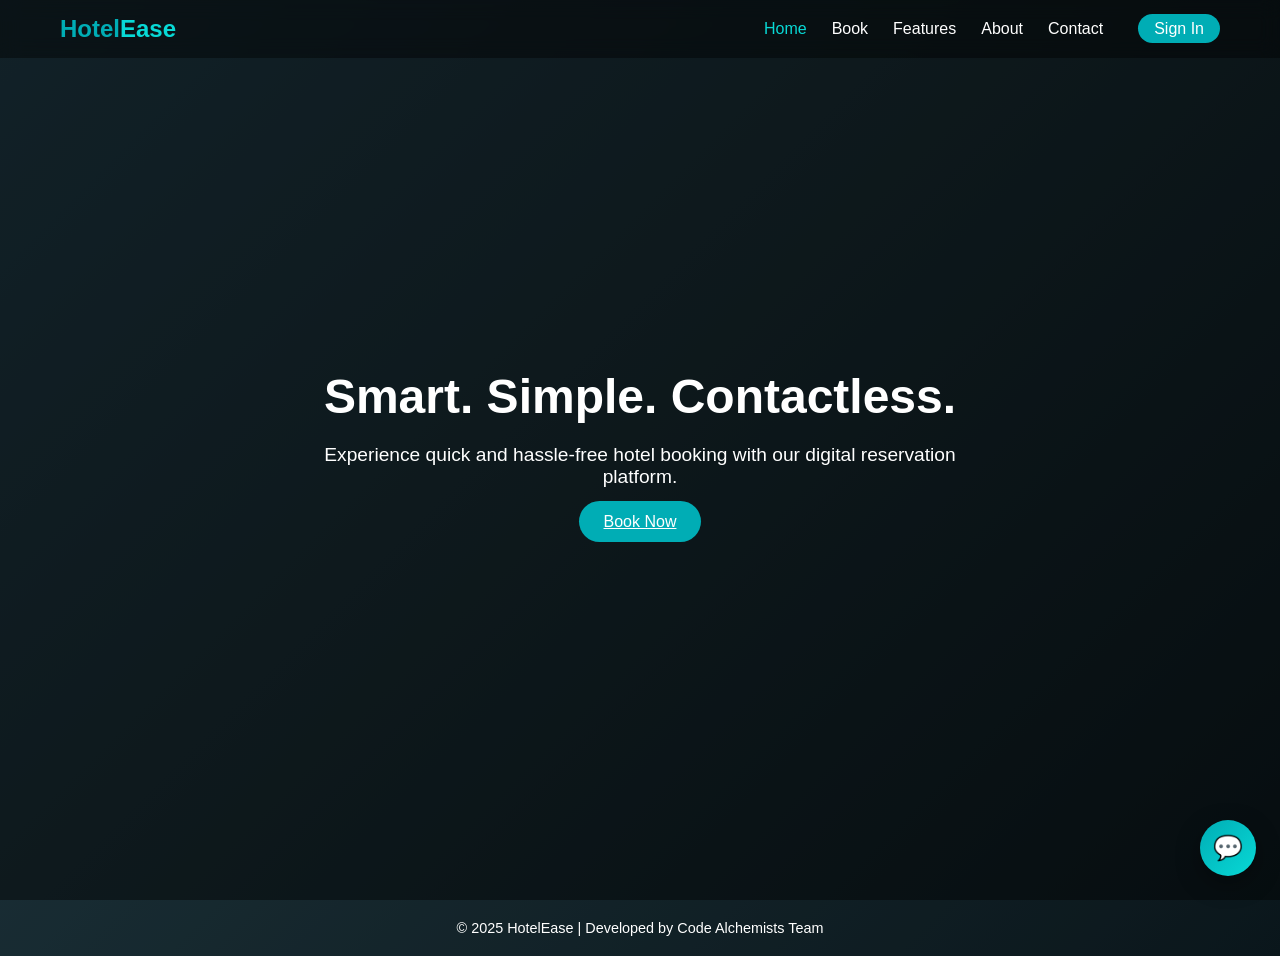
==== frontend/index.html @ 127fa8ab "Initial commit: HotelEase - Hotel Reservation System" ====
<!DOCTYPE html>
<html lang="en">
<head>
  <meta charset="UTF-8" />
  <meta name="viewport" content="width=device-width, initial-scale=1.0" />
  <title>Web-Based Hotel Reservation</title>
  <link rel="stylesheet" href="./style.css" />
</head>
<body>
  <header class="navbar">
    <div class="logo">Hotel<span>Ease</span></div>
    <nav>
      <ul>
        <li><a href="index.html" class="active">Home</a></li>
        <li><a href="booking.html">Book</a></li>
        <li><a href="features.html">Features</a></li>
        <li><a href="about.html">About</a></li>
        <li><a href="contact.html">Contact</a></li>
        <li><a href="admin.html">Admin</a></li>
      </ul>
    </nav>
  </header>

  <section id="home" class="hero">
    <div class="hero-content">
      <h1>Smart. Simple. Contactless.</h1>
      <p>Experience quick and hassle-free hotel booking with our digital reservation platform.</p>
      <a href="booking.html" class="btn">Book Now</a>
    </div>
  </section>


  <footer>
    <p>© 2025 HotelEase | Developed by Code Alchemists Team</p>
  </footer>
  <!-- Chatbot Button -->
<div id="chatbot-toggle">💬</div>

<!-- Chatbot Window -->
<div id="chatbot">
  <div id="chatbot-header">
    <span>HotelEase AI Assistant</span>
    <button id="chatbot-close">×</button>
  </div>

  <div id="chatbot-messages">
    <div class="bot-message">
      Hello! I'm your HotelEase AI assistant. I can help you with customer issues, food recommendations, and service status. How can I assist you today?
    </div>
  </div>

  <div id="chatbot-input-area">
    <input
      type="text"
      id="chatbot-input"
      placeholder="Ask me anything about customer issues..."
    />
    <button id="chatbot-send">➤</button>
  </div>
</div>

<script src="./script.js"></script>

</body>
</html>
---- frontend/style.css ----
* {
  margin: 0;
  padding: 0;
  box-sizing: border-box;
  font-family: "Poppins", sans-serif;
}

body {
  color: #fff;
  background: linear-gradient(135deg, #2c5364, #203a43, #0f2027);
  overflow-x: hidden;
}

.navbar {
  display: flex;
  justify-content: space-between;
  align-items: center;
  padding: 15px 60px;
  background: rgba(0, 0, 0, 0.4);
  backdrop-filter: blur(10px);
  position: fixed;
  width: 100%;
  top: 0;
  z-index: 100;
}

.logo {
  font-size: 1.5em;
  font-weight: bold;
  color: #00adb5;
}

.logo span {
  color: #08d9d6;
}

nav ul {
  display: flex;
  list-style: none;
  gap: 25px;
}

nav ul li a {
  color: #fff;
  text-decoration: none;
  font-weight: 500;
  transition: color 0.3s;
}

nav ul li a:hover,
nav ul li a.active {
  color: #08d9d6;
}

.hero {
  height: 100vh;
  background: url('https://images.unsplash.com/photo-1542314831-068cd1dbfeeb') center/cover no-repeat;
  display: flex;
  justify-content: center;
  align-items: center;
  text-align: center;
  position: relative;
}

.hero::after {
  content: "";
  position: absolute;
  width: 100%;
  height: 100%;
  top: 0;
  left: 0;
  background: rgba(0, 0, 0, 0.6);
}

.hero-content {
  position: relative;
  z-index: 2;
  max-width: 700px;
}

.hero-content h1 {
  font-size: 3em;
  margin-bottom: 20px;
}

.hero-content p {
  font-size: 1.2em;
  margin-bottom: 25px;
}

.btn {
  background: #00adb5;
  color: #fff;
  padding: 12px 25px;
  border: none;
  border-radius: 25px;
  font-size: 1em;
  cursor: pointer;
  transition: 0.3s;
}

.btn:hover {
  background: #08d9d6;
  transform: scale(1.05);
}

.booking {
  padding: 100px 50px;
  padding-top: 120px;
  text-align: center;
  min-height: 80vh;
}

.booking h2 {
  color: #08d9d6;
  margin-bottom: 15px;
  font-size: 2.5em;
  text-shadow: 0 0 20px rgba(8, 217, 214, 0.3);
}

form {
  max-width: 900px;
  margin: 0 auto;
  background: rgba(255, 255, 255, 0.05);
  backdrop-filter: blur(10px);
  padding: 40px;
  border-radius: 20px;
  border: 1px solid rgba(8, 217, 214, 0.2);
  box-shadow: 0 8px 32px rgba(0, 0, 0, 0.3);
  text-align: left;
}

form h3 {
  display: flex;
  align-items: center;
  gap: 10px;
  border-bottom: 2px solid rgba(8, 217, 214, 0.3);
  padding-bottom: 10px;
  margin-bottom: 20px;
}

.form-group {
  display: flex;
  flex-direction: column;
  margin-bottom: 20px;
}

.form-group label {
  margin-bottom: 8px;
  color: #08d9d6;
  font-weight: 500;
  font-size: 0.95em;
  display: flex;
  align-items: center;
}

input, select, textarea {
  padding: 14px 16px;
  border-radius: 10px;
  border: 2px solid rgba(8, 217, 214, 0.2);
  outline: none;
  font-size: 1em;
  width: 100%;
  background: rgba(255, 255, 255, 0.9);
  color: #2c5364;
  transition: all 0.3s ease;
  font-family: "Poppins", sans-serif;
}

input:focus, select:focus, textarea:focus {
  border-color: #08d9d6;
  background: rgba(255, 255, 255, 1);
  box-shadow: 0 0 0 3px rgba(8, 217, 214, 0.1);
  transform: translateY(-2px);
}

input:hover, select:hover, textarea:hover {
  border-color: #00adb5;
}

input[type="checkbox"] {
  width: 20px;
  height: 20px;
  cursor: pointer;
  accent-color: #08d9d6;
}

textarea {
  resize: vertical;
  min-height: 100px;
  font-family: "Poppins", sans-serif;
}

input::placeholder, textarea::placeholder {
  color: #999;
  font-size: 0.95em;
}

/* Checkbox and radio groups */
.form-group[style*="flex-direction: row"],
.form-group[style*="display: flex"] {
  flex-direction: row !important;
  align-items: center;
}

.form-group[style*="display: flex"] label {
  margin-bottom: 0;
  font-weight: 400;
  color: #fff;
}

/* Grid layout for better organization */
@media (min-width: 768px) {
  form {
    padding: 50px;
  }
  
  form > div[style*="margin-bottom: 30px"] {
    display: grid;
    grid-template-columns: repeat(2, 1fr);
    gap: 20px;
    column-gap: 30px;
  }
  
  form > div[style*="margin-bottom: 30px"] h3 {
    grid-column: 1 / -1;
  }
  
  form > div[style*="margin-bottom: 30px"] .form-group:has(textarea),
  form > div[style*="margin-bottom: 30px"] .form-group:has(#specialRequests) {
    grid-column: 1 / -1;
  }
}

/* Button styling */
form button.btn {
  width: 100%;
  margin-top: 30px;
  padding: 16px 30px;
  font-size: 1.1em;
  font-weight: 600;
  background: linear-gradient(135deg, #00adb5, #08d9d6);
  box-shadow: 0 4px 15px rgba(8, 217, 214, 0.4);
  transition: all 0.3s ease;
}

form button.btn:hover {
  background: linear-gradient(135deg, #08d9d6, #00adb5);
  box-shadow: 0 6px 25px rgba(8, 217, 214, 0.6);
  transform: translateY(-3px);
}

form button.btn:active {
  transform: translateY(-1px);
}

.features {
  padding: 100px 50px;
  padding-top: 120px;
  text-align: center;
  min-height: 80vh;
}

.features h2 {
  color: #08d9d6;
  margin-bottom: 40px;
}

.cards {
  display: flex;
  flex-wrap: wrap;
  gap: 25px;
  justify-content: center;
  margin-top: 40px;
}

.card {
  background: rgba(255, 255, 255, 0.08);
  backdrop-filter: blur(10px);
  padding: 30px;
  border-radius: 15px;
  width: 280px;
  transition: all 0.3s ease;
  border: 1px solid rgba(8, 217, 214, 0.2);
  box-shadow: 0 4px 15px rgba(0, 0, 0, 0.2);
}

.card:hover {
  background: rgba(255, 255, 255, 0.15);
  transform: translateY(-10px);
  border-color: #08d9d6;
  box-shadow: 0 8px 25px rgba(8, 217, 214, 0.3);
}

.card h3 {
  color: #08d9d6;
  margin-bottom: 15px;
  font-size: 1.3em;
}

.card p {
  color: #ddd;
  line-height: 1.6;
  font-size: 0.95em;
}

.about, .contact {
  padding: 80px 50px;
  padding-top: 120px;
  text-align: center;
  min-height: 80vh;
}

.about h2, .contact h2 {
  color: #08d9d6;
  margin-bottom: 20px;
}

.contact form {
  max-width: 500px;
  margin: auto;
  display: flex;
  flex-direction: column;
  gap: 15px;
}

footer {
  text-align: center;
  padding: 20px;
  background: rgba(0, 0, 0, 0.3);
  font-size: 0.9em;
}

/* Additional Booking Page Enhancements */
.booking > p {
  animation: fadeInUp 0.8s ease;
}

@keyframes fadeInUp {
  from {
    opacity: 0;
    transform: translateY(30px);
  }
  to {
    opacity: 1;
    transform: translateY(0);
  }
}

/* Section dividers */
form > div[style*="margin-bottom: 30px"] {
  animation: fadeIn 1s ease;
  background: rgba(255, 255, 255, 0.02);
  padding: 25px;
  border-radius: 15px;
  margin-bottom: 30px !important;
  border: 1px solid rgba(8, 217, 214, 0.1);
}

@keyframes fadeIn {
  from { opacity: 0; }
  to { opacity: 1; }
}

/* Responsive improvements */
@media (max-width: 768px) {
  .booking {
    padding: 80px 20px;
    padding-top: 100px;
  }
  
  form {
    padding: 30px 20px;
  }
  
  .booking h2 {
    font-size: 2em;
  }
  
  form h3 {
    font-size: 1.1em;
  }
  
  .card {
    width: 100%;
    max-width: 350px;
  }
}

/* Hotel grid styling */
.hotel-grid {
  display: grid;
  grid-template-columns: repeat(auto-fill, minmax(300px, 1fr));
  gap: 30px;
  margin-top: 30px;
}

#hotelSuggestions {
  margin-top: 60px;
  padding: 40px;
  background: rgba(255, 255, 255, 0.03);
  border-radius: 20px;
  border: 1px solid rgba(8, 217, 214, 0.2);
}

/* Input validation states */
input:invalid:not(:placeholder-shown),
select:invalid:not(:placeholder-shown),
textarea:invalid:not(:placeholder-shown) {
  border-color: #ff6b6b;
}

input:valid:not(:placeholder-shown),
select:valid,
textarea:valid:not(:placeholder-shown) {
  border-color: #51cf66;
}

/* Custom scrollbar for textarea */
textarea::-webkit-scrollbar {
  width: 8px;
}

textarea::-webkit-scrollbar-track {
  background: rgba(0, 0, 0, 0.1);
  border-radius: 10px;
}

textarea::-webkit-scrollbar-thumb {
  background: #08d9d6;
  border-radius: 10px;
}

textarea::-webkit-scrollbar-thumb:hover {
  background: #00adb5;
}


/* =========================
   CHATBOT (FINAL CLEAN UI)
========================= */

#chatbot-toggle {
  position: fixed;
  bottom: 24px;
  right: 24px;
  width: 56px;
  height: 56px;
  background: linear-gradient(135deg, #00adb5, #08d9d6);
  color: #fff;
  border-radius: 50%;
  font-size: 24px;
  display: flex;
  align-items: center;
  justify-content: center;
  cursor: pointer;
  box-shadow: 0 8px 24px rgba(0,0,0,0.35);
  z-index: 9999;
}

#chatbot {
  position: fixed;
  bottom: 90px;
  right: 24px;
  width: 360px;
  height: 480px;
  background: #ffffff;
  border-radius: 16px;
  box-shadow: 0 12px 40px rgba(0,0,0,0.4);
  display: none;
  flex-direction: column;
  overflow: hidden;
  z-index: 9999;
}

/* Header */
#chatbot-header {
  background: linear-gradient(135deg, #00adb5, #08d9d6);
  color: #ffffff;
  padding: 14px 16px;
  font-weight: 600;
  font-size: 15px;
  display: flex;
  justify-content: space-between;
  align-items: center;
}

#chatbot-header button {
  background: none;
  border: none;
  color: white;
  font-size: 20px;
  cursor: pointer;
}

/* Messages */
#chatbot-messages {
  flex: 1;
  padding: 14px;
  overflow-y: auto;
  background: #f4f7f9;
}

/* Bot bubble */
.bot-message {
  background: #e0f7fa;
  color: #003c3c;
  padding: 10px 12px;
  border-radius: 14px 14px 14px 4px;
  margin-bottom: 10px;
  max-width: 85%;
  font-size: 14px;
  line-height: 1.5;
}

/* User bubble */
.user-message {
  background: #00adb5;
  color: #ffffff;
  padding: 10px 12px;
  border-radius: 14px 14px 4px 14px;
  margin-bottom: 10px;
  margin-left: auto;
  max-width: 85%;
  font-size: 14px;
}

/* Input */
#chatbot-input-area {
  display: flex;
  padding: 10px;
  border-top: 1px solid #ddd;
  background: #ffffff;
}

#chatbot-input {
  flex: 1;
  padding: 10px 12px;
  border-radius: 10px;
  border: none;
  background: #f1f1f1;
  outline: none;
  font-size: 14px;
}

#chatbot-send {
  margin-left: 8px;
  background: #00adb5;
  border: none;
  color: white;
  padding: 0 16px;
  border-radius: 10px;
  cursor: pointer;
  font-size: 16px;
}

#chatbot-send:hover {
  background: #08d9d6;
}

/* ==========================================
   LUXURY ROOM CARDS & AVAILABILITY BADGES
   ========================================== */

.room-card-grid {
  display: grid;
  grid-template-columns: repeat(auto-fill, minmax(320px, 1fr));
  gap: 25px;
  margin-top: 25px;
}

.room-card {
  background: rgba(255, 255, 255, 0.05);
  backdrop-filter: blur(12px);
  border: 1px solid rgba(8, 217, 214, 0.25);
  border-radius: 18px;
  overflow: hidden;
  display: flex;
  flex-direction: column;
  transition: all 0.35s ease;
  box-shadow: 0 8px 24px rgba(0, 0, 0, 0.3);
  position: relative;
}

.room-card:hover {
  transform: translateY(-8px);
  border-color: #08d9d6;
  box-shadow: 0 16px 36px rgba(8, 217, 214, 0.3);
}

.room-card-img-wrapper {
  position: relative;
  height: 200px;
  width: 100%;
  overflow: hidden;
}

.room-card-img-wrapper img {
  width: 100%;
  height: 100%;
  object-fit: cover;
  transition: transform 0.5s ease;
}

.room-card:hover .room-card-img-wrapper img {
  transform: scale(1.08);
}

.room-card-hotel-badge {
  position: absolute;
  top: 14px;
  left: 14px;
  background: rgba(15, 32, 39, 0.85);
  backdrop-filter: blur(8px);
  color: #08d9d6;
  padding: 5px 12px;
  border-radius: 20px;
  font-size: 0.82em;
  font-weight: 600;
  border: 1px solid rgba(8, 217, 214, 0.3);
}

.room-card-avail-badge {
  position: absolute;
  top: 14px;
  right: 14px;
  padding: 6px 14px;
  border-radius: 20px;
  font-size: 0.82em;
  font-weight: bold;
  letter-spacing: 0.5px;
  box-shadow: 0 4px 12px rgba(0,0,0,0.3);
}

.badge-low-stock {
  background: linear-gradient(135deg, #ff416c, #ff4b2b);
  color: #ffffff;
  animation: pulseGlow 1.8s infinite;
}

@keyframes pulseGlow {
  0% { box-shadow: 0 0 0 0 rgba(255, 65, 108, 0.7); }
  70% { box-shadow: 0 0 0 10px rgba(255, 65, 108, 0); }
  100% { box-shadow: 0 0 0 0 rgba(255, 65, 108, 0); }
}

.badge-available {
  background: linear-gradient(135deg, #11998e, #38ef7d);
  color: #ffffff;
}

.badge-soldout {
  background: rgba(231, 76, 60, 0.9);
  color: #ffffff;
}

.room-card-content {
  padding: 22px;
  display: flex;
  flex-direction: column;
  flex: 1;
}

.room-card-title {
  font-size: 1.35em;
  color: #08d9d6;
  margin-bottom: 6px;
  font-weight: 600;
}

.room-card-location {
  color: #aaa;
  font-size: 0.88em;
  margin-bottom: 14px;
  display: flex;
  align-items: center;
  gap: 5px;
}

.room-card-price-row {
  display: flex;
  align-items: baseline;
  justify-content: space-between;
  margin-bottom: 16px;
  padding-bottom: 12px;
  border-bottom: 1px solid rgba(255, 255, 255, 0.08);
}

.room-card-price {
  font-size: 1.6em;
  font-weight: bold;
  color: #ffffff;
}

.room-card-price span {
  font-size: 0.55em;
  font-weight: normal;
  color: #aaa;
}

.room-card-features {
  display: flex;
  flex-wrap: wrap;
  gap: 8px;
  margin-bottom: 20px;
}

.room-feature-chip {
  background: rgba(255, 255, 255, 0.06);
  border: 1px solid rgba(8, 217, 214, 0.15);
  padding: 4px 10px;
  border-radius: 8px;
  font-size: 0.8em;
  color: #ddd;
}

.room-card-btn {
  margin-top: auto;
  width: 100%;
  padding: 14px;
  font-size: 0.98em;
  font-weight: 600;
  border-radius: 12px;
  transition: all 0.3s ease;
}

.room-card-btn-active {
  background: linear-gradient(135deg, #00adb5, #08d9d6);
  color: white;
  box-shadow: 0 4px 15px rgba(8, 217, 214, 0.4);
}

.room-card-btn-active:hover {
  background: linear-gradient(135deg, #08d9d6, #00adb5);
  transform: translateY(-2px);
  box-shadow: 0 6px 20px rgba(8, 217, 214, 0.6);
}

.room-card-btn-disabled {
  background: rgba(255, 255, 255, 0.1);
  color: #888;
  cursor: not-allowed;
}

/* Dynamic Location Autocomplete Suggestions */
.suggestions-dropdown {
  position: absolute;
  top: 100%;
  left: 0;
  right: 0;
  background: #19222d;
  border: 1px solid #08d9d6;
  border-radius: 10px;
  box-shadow: 0 10px 30px rgba(0, 0, 0, 0.7);
  max-height: 280px;
  overflow-y: auto;
  z-index: 1000;
  margin-top: 5px;
}

.suggestion-item {
  padding: 12px 16px;
  cursor: pointer;
  color: #e0e0e0;
  border-bottom: 1px solid rgba(255, 255, 255, 0.05);
  font-size: 0.95em;
  transition: background 0.2s;
}

.suggestion-item:hover {
  background: rgba(8, 217, 214, 0.18);
  color: #08d9d6;
}

.suggestion-item:last-child {
  border-bottom: none;
}

.budget-room-card {
  border: 1px solid rgba(230, 126, 34, 0.6) !important;
  box-shadow: 0 6px 24px rgba(230, 126, 34, 0.2);
}

.budget-room-card:hover {
  border-color: #e67e22 !important;
}
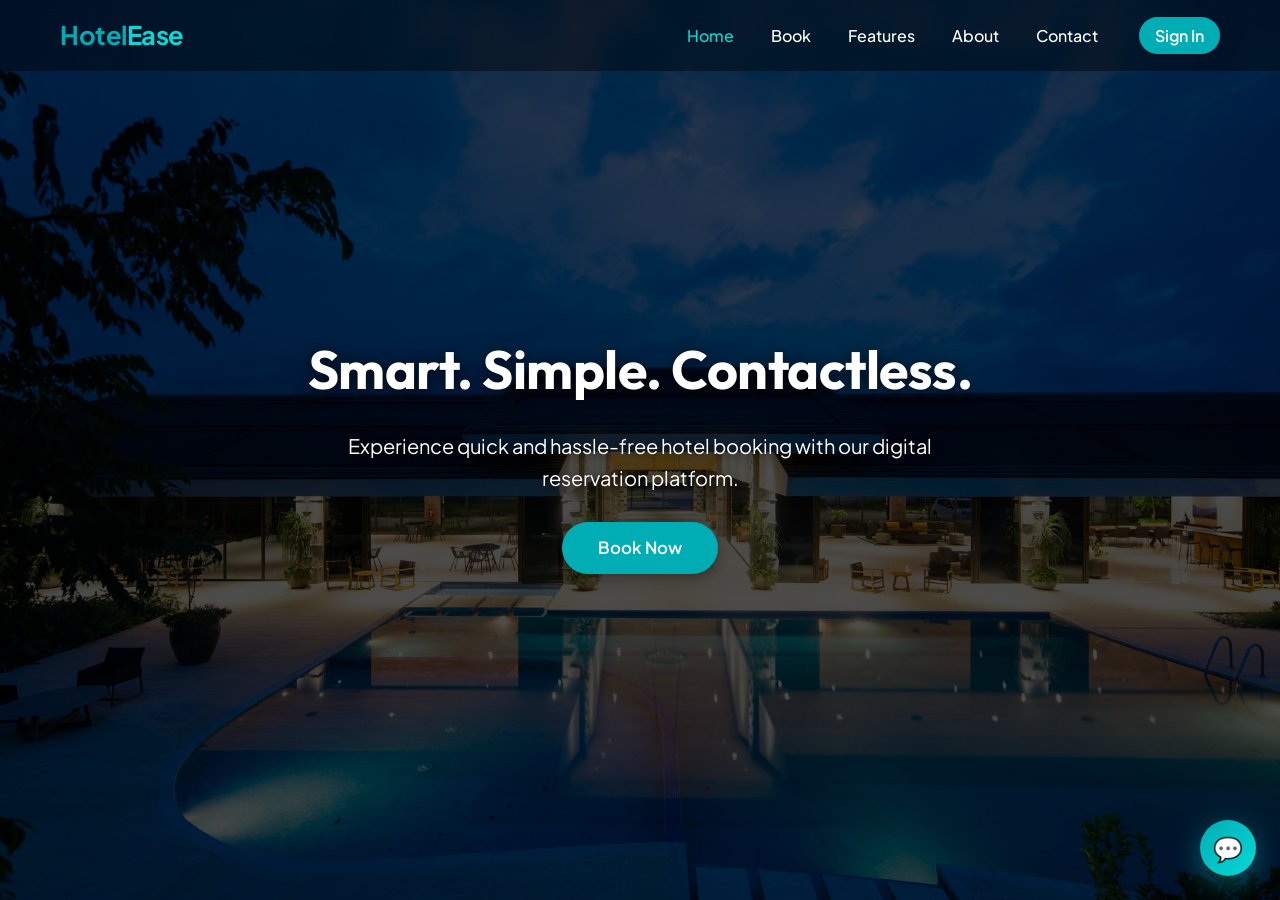
==== commit 86e08258: "UI change" ====
--- a/frontend/index.html
+++ b/frontend/index.html
@@ -3,63 +3,123 @@
 <head>
   <meta charset="UTF-8" />
   <meta name="viewport" content="width=device-width, initial-scale=1.0" />
-  <title>Web-Based Hotel Reservation</title>
-  <link rel="stylesheet" href="./style.css" />
+  <title>HotelEase — Web-Based Hotel Reservation</title>
+  <link rel="stylesheet" href="./style.css?v=3.0" />
+  <style>
+    /* Resilient Hero Styles matching reference image */
+    .hero {
+      height: 100vh !important;
+      min-height: 100vh !important;
+      width: 100% !important;
+      background: linear-gradient(rgba(0, 0, 0, 0.45), rgba(0, 0, 0, 0.45)),
+                  url('./hero-bg.jpg') center/cover no-repeat,
+                  url('https://images.unsplash.com/photo-1542314831-068cd1dbfeeb?w=1920&q=80') center/cover no-repeat !important;
+      display: flex !important;
+      justify-content: center !important;
+      align-items: center !important;
+      text-align: center !important;
+      position: relative !important;
+      margin: 0 !important;
+      padding: 0 !important;
+    }
+    .hero-content {
+      position: relative !important;
+      z-index: 5 !important;
+      max-width: 800px !important;
+      padding: 0 20px !important;
+      text-align: center !important;
+      margin: 0 auto !important;
+    }
+    .hero-content h1 {
+      font-size: clamp(2.2em, 4.2vw, 3.5em) !important;
+      font-weight: 700 !important;
+      color: #ffffff !important;
+      margin-bottom: 18px !important;
+      letter-spacing: -0.5px !important;
+      text-shadow: 0 3px 15px rgba(0, 0, 0, 0.7) !important;
+    }
+    .hero-content p {
+      font-size: clamp(1.05em, 1.8vw, 1.25em) !important;
+      color: #ffffff !important;
+      margin-bottom: 28px !important;
+      line-height: 1.6 !important;
+      max-width: 680px !important;
+      margin-left: auto !important;
+      margin-right: auto !important;
+      text-shadow: 0 2px 10px rgba(0, 0, 0, 0.7) !important;
+    }
+    .hero-content .btn {
+      background: #00adb5 !important;
+      color: #ffffff !important;
+      padding: 13px 36px !important;
+      border: none !important;
+      border-radius: 30px !important;
+      font-size: 1.05em !important;
+      font-weight: 600 !important;
+      cursor: pointer !important;
+      text-decoration: none !important;
+      display: inline-block !important;
+      box-shadow: 0 4px 15px rgba(0, 0, 0, 0.3) !important;
+      transition: all 0.3s ease !important;
+    }
+    .hero-content .btn:hover {
+      background: #08d9d6 !important;
+      transform: scale(1.05) !important;
+    }
+  </style>
 </head>
 <body>
+
+  <!-- Navigation Bar -->
   <header class="navbar">
-    <div class="logo">Hotel<span>Ease</span></div>
+    <a href="index.html" class="logo">Hotel<span>Ease</span></a>
     <nav>
       <ul>
         <li><a href="index.html" class="active">Home</a></li>
-        <li><a href="booking.html">Book</a></li>
+        <li><a href="availability.html">Book</a></li>
         <li><a href="features.html">Features</a></li>
         <li><a href="about.html">About</a></li>
         <li><a href="contact.html">Contact</a></li>
-        <li><a href="admin.html">Admin</a></li>
       </ul>
     </nav>
   </header>
 
+  <!-- Fullscreen Hero Landing matching reference -->
   <section id="home" class="hero">
     <div class="hero-content">
       <h1>Smart. Simple. Contactless.</h1>
       <p>Experience quick and hassle-free hotel booking with our digital reservation platform.</p>
-      <a href="booking.html" class="btn">Book Now</a>
+      <a href="availability.html" class="btn">Book Now</a>
     </div>
   </section>
 
+  <!-- Chatbot Floating Button -->
+  <div id="chatbot-toggle">💬</div>
 
-  <footer>
-    <p>© 2025 HotelEase | Developed by Code Alchemists Team</p>
-  </footer>
-  <!-- Chatbot Button -->
-<div id="chatbot-toggle">💬</div>
+  <!-- Chatbot Window -->
+  <div id="chatbot">
+    <div id="chatbot-header">
+      <span>HotelEase AI Assistant</span>
+      <button id="chatbot-close">×</button>
+    </div>
 
-<!-- Chatbot Window -->
-<div id="chatbot">
-  <div id="chatbot-header">
-    <span>HotelEase AI Assistant</span>
-    <button id="chatbot-close">×</button>
-  </div>
+    <div id="chatbot-messages">
+      <div class="bot-message">
+        Hello! I'm your HotelEase AI assistant. I can help you with customer issues, food recommendations, and service status. How can I assist you today?
+      </div>
+    </div>
 
-  <div id="chatbot-messages">
-    <div class="bot-message">
-      Hello! I'm your HotelEase AI assistant. I can help you with customer issues, food recommendations, and service status. How can I assist you today?
+    <div id="chatbot-input-area">
+      <input
+        type="text"
+        id="chatbot-input"
+        placeholder="Ask me anything about customer issues..."
+      />
+      <button id="chatbot-send">➤</button>
     </div>
   </div>
 
-  <div id="chatbot-input-area">
-    <input
-      type="text"
-      id="chatbot-input"
-      placeholder="Ask me anything about customer issues..."
-    />
-    <button id="chatbot-send">➤</button>
-  </div>
-</div>
-
-<script src="./script.js"></script>
+  <script src="./script.js"></script>
 
 </body>
 </html>
--- a/frontend/style.css
+++ b/frontend/style.css
@@ -1,16 +1,54 @@
+@import url('https://fonts.googleapis.com/css2?family=Outfit:wght@300;400;500;600;700;800&family=Plus+Jakarta+Sans:wght@300;400;500;600;700;800&display=swap');
+
+:root {
+  --bg-primary: #070b14;
+  --bg-secondary: #0b1325;
+  --bg-surface: rgba(13, 21, 39, 0.82);
+  --bg-card: rgba(16, 26, 48, 0.75);
+  --bg-glass: rgba(255, 255, 255, 0.04);
+  --accent-cyan: #08d9d6;
+  --accent-teal: #00adb5;
+  --accent-gold: #f59e0b;
+  --accent-gold-light: #fbbf24;
+  --accent-emerald: #10b981;
+  --accent-rose: #f43f5e;
+  --text-primary: #ffffff;
+  --text-secondary: #94a3b8;
+  --text-muted: #64748b;
+  --border-subtle: rgba(255, 255, 255, 0.08);
+  --border-glow: rgba(8, 217, 214, 0.35);
+  --shadow-glow: 0 0 25px rgba(8, 217, 214, 0.25);
+  --shadow-card: 0 15px 35px -5px rgba(0, 0, 0, 0.5), 0 0 0 1px rgba(255, 255, 255, 0.06);
+  --font-heading: 'Outfit', -apple-system, BlinkMacSystemFont, sans-serif;
+  --font-body: 'Plus Jakarta Sans', -apple-system, BlinkMacSystemFont, sans-serif;
+}
+
 * {
   margin: 0;
   padding: 0;
   box-sizing: border-box;
-  font-family: "Poppins", sans-serif;
+  font-family: var(--font-body);
 }
 
 body {
-  color: #fff;
-  background: linear-gradient(135deg, #2c5364, #203a43, #0f2027);
+  color: var(--text-primary);
+  background-color: var(--bg-primary);
+  background-image: 
+    radial-gradient(circle at 15% 15%, rgba(8, 217, 214, 0.09) 0%, transparent 40%),
+    radial-gradient(circle at 85% 65%, rgba(59, 130, 246, 0.08) 0%, transparent 45%),
+    radial-gradient(circle at 50% 90%, rgba(245, 158, 11, 0.06) 0%, transparent 35%);
+  background-attachment: fixed;
   overflow-x: hidden;
-}
-
+  line-height: 1.6;
+  -webkit-font-smoothing: antialiased;
+}
+
+h1, h2, h3, h4, h5, h6 {
+  font-family: var(--font-heading);
+  letter-spacing: -0.02em;
+}
+
+/* Clean Transparent Navbar matching reference */
 .navbar {
   display: flex;
   justify-content: space-between;
@@ -18,16 +56,20 @@
   padding: 15px 60px;
   background: rgba(0, 0, 0, 0.4);
   backdrop-filter: blur(10px);
+  -webkit-backdrop-filter: blur(10px);
   position: fixed;
   width: 100%;
   top: 0;
-  z-index: 100;
+  z-index: 1000;
+  transition: all 0.3s ease;
 }
 
 .logo {
-  font-size: 1.5em;
+  font-size: 1.6em;
   font-weight: bold;
   color: #00adb5;
+  text-decoration: none;
+  letter-spacing: -0.5px;
 }
 
 .logo span {
@@ -38,13 +80,16 @@
   display: flex;
   list-style: none;
   gap: 25px;
+  align-items: center;
 }
 
 nav ul li a {
-  color: #fff;
+  color: #ffffff;
   text-decoration: none;
   font-weight: 500;
+  font-size: 1em;
   transition: color 0.3s;
+  padding: 4px 6px;
 }
 
 nav ul li a:hover,
@@ -52,14 +97,18 @@
   color: #08d9d6;
 }
 
+/* Hero Section matching reference image */
 .hero {
   height: 100vh;
-  background: url('https://images.unsplash.com/photo-1542314831-068cd1dbfeeb') center/cover no-repeat;
+  min-height: 100vh;
+  background: url('./hero-bg.jpg') center/cover no-repeat,
+              url('https://images.unsplash.com/photo-1542314831-068cd1dbfeeb?w=1920&q=80') center/cover no-repeat;
   display: flex;
   justify-content: center;
   align-items: center;
   text-align: center;
   position: relative;
+  overflow: hidden;
 }
 
 .hero::after {
@@ -69,39 +118,78 @@
   height: 100%;
   top: 0;
   left: 0;
-  background: rgba(0, 0, 0, 0.6);
+  background: rgba(0, 0, 0, 0.45);
+  z-index: 1;
 }
 
 .hero-content {
   position: relative;
   z-index: 2;
-  max-width: 700px;
+  max-width: 800px;
+  padding: 0 20px;
 }
 
 .hero-content h1 {
-  font-size: 3em;
+  font-size: 3.4em;
+  font-weight: 700;
   margin-bottom: 20px;
+  color: #ffffff;
+  letter-spacing: -0.5px;
 }
 
 .hero-content p {
   font-size: 1.2em;
   margin-bottom: 25px;
+  color: #ffffff;
+  line-height: 1.6;
+  max-width: 680px;
+  margin-left: auto;
+  margin-right: auto;
 }
 
 .btn {
   background: #00adb5;
-  color: #fff;
-  padding: 12px 25px;
+  color: #ffffff;
+  padding: 12px 32px;
   border: none;
   border-radius: 25px;
   font-size: 1em;
+  font-weight: 600;
   cursor: pointer;
   transition: 0.3s;
+  text-decoration: none;
+  display: inline-block;
 }
 
 .btn:hover {
   background: #08d9d6;
   transform: scale(1.05);
+}
+
+.btn-secondary {
+  background: rgba(255, 255, 255, 0.05);
+  border: 1px solid var(--border-subtle);
+  color: #ffffff;
+  box-shadow: none;
+}
+
+.btn-secondary:hover {
+  background: rgba(255, 255, 255, 0.1);
+  border-color: rgba(255, 255, 255, 0.2);
+  color: #ffffff;
+  box-shadow: 0 4px 15px rgba(0, 0, 0, 0.2);
+}
+
+.btn-gold {
+  background: linear-gradient(135deg, #d97706, #f59e0b);
+  color: #070b14;
+  box-shadow: 0 4px 15px rgba(245, 158, 11, 0.35);
+}
+
+.btn-gold:hover {
+  background: linear-gradient(135deg, #f59e0b, #fbbf24);
+  box-shadow: 0 8px 25px rgba(245, 158, 11, 0.5);
+  color: #040810;
 }
 
 .booking {
@@ -785,5 +873,733 @@
   border-color: #e67e22 !important;
 }
 
-
-
+/* ====================================================
+   LUXURY REDESIGN COMPONENT STYLES
+   ==================================================== */
+
+/* Hero Luxury Section */
+.hero-luxury {
+  position: relative;
+  min-height: 100vh;
+  padding: 140px 24px 80px;
+  display: flex;
+  flex-direction: column;
+  justify-content: center;
+  align-items: center;
+  text-align: center;
+  background: 
+    linear-gradient(180deg, rgba(7, 11, 20, 0.45) 0%, rgba(7, 11, 20, 0.85) 60%, #070b14 100%),
+    url('https://images.unsplash.com/photo-1542314831-068cd1dbfeeb?q=80&w=2000&auto=format&fit=crop') center/cover no-repeat;
+  overflow: hidden;
+}
+
+.hero-luxury::before {
+  content: "";
+  position: absolute;
+  top: 0;
+  left: 0;
+  right: 0;
+  bottom: 0;
+  background: radial-gradient(circle at 50% 30%, rgba(8, 217, 214, 0.15) 0%, transparent 60%);
+  pointer-events: none;
+}
+
+.hero-badge {
+  display: inline-flex;
+  align-items: center;
+  gap: 8px;
+  background: rgba(255, 255, 255, 0.06);
+  border: 1px solid rgba(8, 217, 214, 0.35);
+  backdrop-filter: blur(12px);
+  padding: 8px 18px;
+  border-radius: 30px;
+  font-size: 0.85em;
+  font-weight: 600;
+  color: var(--accent-cyan);
+  margin-bottom: 24px;
+  letter-spacing: 0.5px;
+  box-shadow: 0 0 20px rgba(8, 217, 214, 0.2);
+}
+
+.hero-title {
+  font-size: clamp(2.4em, 5vw, 4.3em);
+  font-weight: 800;
+  line-height: 1.14;
+  max-width: 1050px;
+  margin: 0 auto 20px;
+  color: #ffffff;
+}
+
+.hero-title .gradient-text {
+  background: linear-gradient(135deg, #ffffff 20%, #38bdf8 60%, var(--accent-cyan) 100%);
+  -webkit-background-clip: text;
+  -webkit-text-fill-color: transparent;
+}
+
+.hero-title .gold-text {
+  background: linear-gradient(135deg, #fef08a, var(--accent-gold));
+  -webkit-background-clip: text;
+  -webkit-text-fill-color: transparent;
+}
+
+.hero-subtitle {
+  font-size: clamp(1.05em, 1.8vw, 1.25em);
+  color: #cbd5e1;
+  max-width: 780px;
+  margin: 0 auto 38px;
+  font-weight: 400;
+  line-height: 1.6;
+}
+
+/* Quick Search Widget */
+.search-widget-container {
+  width: 100%;
+  max-width: 1120px;
+  margin: 0 auto;
+  position: relative;
+  z-index: 10;
+}
+
+.quick-search-card {
+  background: rgba(14, 22, 40, 0.88);
+  backdrop-filter: blur(20px);
+  -webkit-backdrop-filter: blur(20px);
+  border: 1px solid rgba(8, 217, 214, 0.25);
+  border-radius: 20px;
+  padding: 24px;
+  box-shadow: 0 25px 60px -15px rgba(0, 0, 0, 0.8), 0 0 40px rgba(8, 217, 214, 0.12);
+  text-align: left;
+}
+
+.search-pills-row {
+  display: flex;
+  align-items: center;
+  gap: 8px;
+  margin-bottom: 20px;
+  flex-wrap: wrap;
+}
+
+.search-pills-label {
+  font-size: 0.82em;
+  font-weight: 600;
+  color: var(--accent-cyan);
+  text-transform: uppercase;
+  letter-spacing: 0.5px;
+}
+
+.destination-chip {
+  background: rgba(255, 255, 255, 0.05);
+  border: 1px solid rgba(255, 255, 255, 0.1);
+  color: #e2e8f0;
+  padding: 5px 12px;
+  border-radius: 20px;
+  font-size: 0.82em;
+  cursor: pointer;
+  transition: all 0.2s ease;
+  display: inline-flex;
+  align-items: center;
+  gap: 5px;
+}
+
+.destination-chip:hover {
+  background: rgba(8, 217, 214, 0.18);
+  border-color: var(--accent-cyan);
+  color: var(--accent-cyan);
+  transform: translateY(-1px);
+}
+
+.search-grid-inputs {
+  display: grid;
+  grid-template-columns: 2fr 1.2fr 1.2fr 1.2fr auto;
+  gap: 16px;
+  align-items: end;
+}
+
+@media (max-width: 992px) {
+  .search-grid-inputs {
+    grid-template-columns: 1fr 1fr;
+  }
+  .search-grid-inputs .btn-search-action {
+    grid-column: 1 / -1;
+  }
+}
+
+@media (max-width: 600px) {
+  .search-grid-inputs {
+    grid-template-columns: 1fr;
+  }
+}
+
+.input-field-wrap {
+  display: flex;
+  flex-direction: column;
+  gap: 6px;
+}
+
+.input-field-wrap label {
+  font-size: 0.82em;
+  font-weight: 600;
+  text-transform: uppercase;
+  letter-spacing: 0.5px;
+  color: var(--text-secondary);
+  display: flex;
+  align-items: center;
+  gap: 5px;
+}
+
+.input-field-wrap input,
+.input-field-wrap select {
+  background: rgba(22, 34, 58, 0.95);
+  border: 1px solid rgba(255, 255, 255, 0.12);
+  color: #ffffff;
+  padding: 14px 16px;
+  border-radius: 12px;
+  font-size: 0.95em;
+  font-weight: 500;
+  width: 100%;
+  transition: all 0.25s ease;
+}
+
+.input-field-wrap input:focus,
+.input-field-wrap select:focus {
+  border-color: var(--accent-cyan);
+  box-shadow: 0 0 0 3px rgba(8, 217, 214, 0.2);
+  background: rgba(26, 40, 68, 1);
+  color: #ffffff;
+}
+
+.input-field-wrap input::placeholder {
+  color: #64748b;
+}
+
+.btn-search-action {
+  height: 52px;
+  padding: 0 28px;
+  white-space: nowrap;
+  font-size: 1.05em;
+}
+
+/* Trust / Metric Ribbon */
+.metrics-ribbon {
+  display: grid;
+  grid-template-columns: repeat(auto-fit, minmax(200px, 1fr));
+  gap: 20px;
+  max-width: 1120px;
+  margin: 50px auto 0;
+  width: 100%;
+}
+
+.metric-card {
+  background: rgba(14, 22, 40, 0.6);
+  backdrop-filter: blur(12px);
+  border: 1px solid var(--border-subtle);
+  border-radius: 16px;
+  padding: 20px 24px;
+  display: flex;
+  align-items: center;
+  gap: 16px;
+  text-align: left;
+  transition: all 0.3s ease;
+}
+
+.metric-card:hover {
+  border-color: var(--border-glow);
+  transform: translateY(-3px);
+  box-shadow: 0 10px 25px rgba(0, 0, 0, 0.3);
+}
+
+.metric-icon {
+  font-size: 2em;
+  background: rgba(8, 217, 214, 0.1);
+  width: 52px;
+  height: 52px;
+  display: flex;
+  align-items: center;
+  justify-content: center;
+  border-radius: 12px;
+  border: 1px solid rgba(8, 217, 214, 0.25);
+}
+
+.metric-value {
+  font-family: var(--font-heading);
+  font-size: 1.7em;
+  font-weight: 800;
+  color: #ffffff;
+  line-height: 1.1;
+}
+
+.metric-label {
+  font-size: 0.85em;
+  color: var(--text-secondary);
+}
+
+/* Common Section Container */
+.luxury-section {
+  padding: 100px 24px;
+  max-width: 1240px;
+  margin: 0 auto;
+  position: relative;
+}
+
+.section-head {
+  text-align: center;
+  max-width: 760px;
+  margin: 0 auto 50px;
+}
+
+.section-eyebrow {
+  display: inline-block;
+  font-size: 0.85em;
+  font-weight: 700;
+  text-transform: uppercase;
+  letter-spacing: 2px;
+  color: var(--accent-cyan);
+  margin-bottom: 12px;
+}
+
+.section-heading {
+  font-size: clamp(2em, 3.5vw, 2.8em);
+  font-weight: 800;
+  color: #ffffff;
+  line-height: 1.2;
+  margin-bottom: 16px;
+}
+
+.section-subtext {
+  font-size: 1.08em;
+  color: var(--text-secondary);
+}
+
+/* Category Filter Bar */
+.category-filter-bar {
+  display: flex;
+  justify-content: center;
+  gap: 12px;
+  flex-wrap: wrap;
+  margin-bottom: 40px;
+}
+
+.category-tab-btn {
+  background: rgba(255, 255, 255, 0.04);
+  border: 1px solid var(--border-subtle);
+  color: var(--text-secondary);
+  padding: 10px 20px;
+  border-radius: 30px;
+  font-size: 0.9em;
+  font-weight: 600;
+  cursor: pointer;
+  transition: all 0.25s ease;
+}
+
+.category-tab-btn:hover,
+.category-tab-btn.active {
+  background: rgba(8, 217, 214, 0.15);
+  border-color: var(--accent-cyan);
+  color: var(--accent-cyan);
+  box-shadow: 0 0 15px rgba(8, 217, 214, 0.2);
+}
+
+/* Luxury Hotel Cards Grid */
+.hotels-showcase-grid {
+  display: grid;
+  grid-template-columns: repeat(auto-fill, minmax(340px, 1fr));
+  gap: 30px;
+}
+
+.luxury-hotel-card {
+  background: var(--bg-card);
+  border: 1px solid var(--border-subtle);
+  border-radius: 20px;
+  overflow: hidden;
+  display: flex;
+  flex-direction: column;
+  transition: all 0.35s cubic-bezier(0.16, 1, 0.3, 1);
+  box-shadow: var(--shadow-card);
+  position: relative;
+}
+
+.luxury-hotel-card:hover {
+  transform: translateY(-8px);
+  border-color: var(--border-glow);
+  box-shadow: 0 25px 45px -10px rgba(0, 0, 0, 0.7), 0 0 30px rgba(8, 217, 214, 0.2);
+}
+
+.hotel-img-frame {
+  height: 220px;
+  position: relative;
+  overflow: hidden;
+  background: #111a2e;
+}
+
+.hotel-img-frame img {
+  width: 100%;
+  height: 100%;
+  object-fit: cover;
+  transition: transform 0.6s cubic-bezier(0.16, 1, 0.3, 1);
+}
+
+.luxury-hotel-card:hover .hotel-img-frame img {
+  transform: scale(1.08);
+}
+
+.hotel-category-badge {
+  position: absolute;
+  top: 14px;
+  left: 14px;
+  background: rgba(7, 11, 20, 0.85);
+  backdrop-filter: blur(10px);
+  border: 1px solid rgba(255, 255, 255, 0.15);
+  color: #38bdf8;
+  font-size: 0.76em;
+  font-weight: 700;
+  text-transform: uppercase;
+  letter-spacing: 0.5px;
+  padding: 4px 10px;
+  border-radius: 20px;
+}
+
+.hotel-rating-badge {
+  position: absolute;
+  top: 14px;
+  right: 14px;
+  background: rgba(7, 11, 20, 0.85);
+  backdrop-filter: blur(10px);
+  border: 1px solid rgba(245, 158, 11, 0.4);
+  color: var(--accent-gold);
+  font-size: 0.82em;
+  font-weight: 700;
+  padding: 4px 10px;
+  border-radius: 20px;
+  display: flex;
+  align-items: center;
+  gap: 4px;
+}
+
+.hotel-card-content {
+  padding: 24px;
+  display: flex;
+  flex-direction: column;
+  flex: 1;
+}
+
+.hotel-title {
+  font-size: 1.28em;
+  font-weight: 700;
+  color: #ffffff;
+  margin-bottom: 8px;
+  line-height: 1.3;
+}
+
+.hotel-location-text {
+  font-size: 0.88em;
+  color: var(--text-secondary);
+  display: flex;
+  align-items: center;
+  gap: 6px;
+  margin-bottom: 14px;
+}
+
+.hotel-amenities-list {
+  display: flex;
+  flex-wrap: wrap;
+  gap: 8px;
+  margin-bottom: 20px;
+}
+
+.amenity-tag {
+  background: rgba(255, 255, 255, 0.04);
+  border: 1px solid rgba(255, 255, 255, 0.07);
+  color: #cbd5e1;
+  font-size: 0.78em;
+  padding: 4px 10px;
+  border-radius: 6px;
+  display: inline-flex;
+  align-items: center;
+  gap: 4px;
+}
+
+.hotel-bottom-bar {
+  margin-top: auto;
+  padding-top: 18px;
+  border-top: 1px solid var(--border-subtle);
+  display: flex;
+  align-items: center;
+  justify-content: space-between;
+}
+
+.hotel-price-block {
+  display: flex;
+  flex-direction: column;
+}
+
+.hotel-price-from {
+  font-size: 0.75em;
+  text-transform: uppercase;
+  color: var(--text-muted);
+  font-weight: 600;
+}
+
+.hotel-price-amount {
+  font-family: var(--font-heading);
+  font-size: 1.4em;
+  font-weight: 800;
+  color: var(--accent-cyan);
+}
+
+.hotel-price-amount span {
+  font-size: 0.6em;
+  font-weight: 500;
+  color: var(--text-secondary);
+}
+
+/* Bento Innovation Grid */
+.bento-grid {
+  display: grid;
+  grid-template-columns: repeat(12, 1fr);
+  gap: 24px;
+}
+
+.bento-card {
+  background: var(--bg-card);
+  border: 1px solid var(--border-subtle);
+  border-radius: 20px;
+  padding: 36px 30px;
+  transition: all 0.35s ease;
+  position: relative;
+  overflow: hidden;
+  display: flex;
+  flex-direction: column;
+  justify-content: space-between;
+}
+
+.bento-card:hover {
+  border-color: var(--border-glow);
+  transform: translateY(-5px);
+  box-shadow: 0 20px 40px rgba(0, 0, 0, 0.4);
+}
+
+.bento-card.col-8 { grid-column: span 8; }
+.bento-card.col-4 { grid-column: span 4; }
+.bento-card.col-6 { grid-column: span 6; }
+
+@media (max-width: 900px) {
+  .bento-card.col-8,
+  .bento-card.col-4,
+  .bento-card.col-6 {
+    grid-column: span 12;
+  }
+}
+
+.bento-icon {
+  font-size: 2.4em;
+  margin-bottom: 20px;
+  display: inline-block;
+}
+
+.bento-title {
+  font-size: 1.4em;
+  font-weight: 700;
+  color: #ffffff;
+  margin-bottom: 12px;
+}
+
+.bento-desc {
+  color: var(--text-secondary);
+  font-size: 0.96em;
+  line-height: 1.6;
+}
+
+.bento-visual {
+  margin-top: 24px;
+  background: rgba(0, 0, 0, 0.3);
+  border: 1px solid var(--border-subtle);
+  border-radius: 12px;
+  padding: 16px;
+  display: flex;
+  align-items: center;
+  gap: 12px;
+}
+
+/* Testimonials Grid */
+.testimonials-grid {
+  display: grid;
+  grid-template-columns: repeat(auto-fit, minmax(320px, 1fr));
+  gap: 24px;
+}
+
+.testimonial-card {
+  background: var(--bg-card);
+  border: 1px solid var(--border-subtle);
+  border-radius: 18px;
+  padding: 30px;
+  display: flex;
+  flex-direction: column;
+  justify-content: space-between;
+  transition: all 0.3s ease;
+}
+
+.testimonial-card:hover {
+  border-color: rgba(245, 158, 11, 0.4);
+  transform: translateY(-4px);
+}
+
+.testimonial-stars {
+  color: var(--accent-gold);
+  margin-bottom: 16px;
+  font-size: 1.1em;
+}
+
+.testimonial-quote {
+  font-size: 0.98em;
+  color: #cbd5e1;
+  font-style: italic;
+  line-height: 1.6;
+  margin-bottom: 24px;
+}
+
+.testimonial-user {
+  display: flex;
+  align-items: center;
+  gap: 12px;
+}
+
+.testimonial-avatar {
+  width: 46px;
+  height: 46px;
+  border-radius: 50%;
+  background: linear-gradient(135deg, var(--accent-teal), var(--accent-cyan));
+  display: flex;
+  align-items: center;
+  justify-content: center;
+  font-weight: 800;
+  color: #070b14;
+}
+
+.testimonial-name {
+  font-weight: 700;
+  color: #ffffff;
+  font-size: 0.95em;
+}
+
+.testimonial-stay {
+  font-size: 0.8em;
+  color: var(--accent-cyan);
+}
+
+/* Privilege Club Banner */
+.privilege-banner {
+  background: linear-gradient(135deg, rgba(14, 22, 40, 0.95), rgba(20, 32, 60, 0.95));
+  border: 1px solid rgba(245, 158, 11, 0.35);
+  border-radius: 24px;
+  padding: 50px 40px;
+  display: flex;
+  align-items: center;
+  justify-content: space-between;
+  gap: 30px;
+  flex-wrap: wrap;
+  box-shadow: 0 20px 50px -15px rgba(0, 0, 0, 0.8);
+}
+
+.privilege-info {
+  max-width: 550px;
+}
+
+.privilege-form {
+  display: flex;
+  gap: 10px;
+  width: 100%;
+  max-width: 440px;
+}
+
+.privilege-input {
+  flex: 1;
+  background: rgba(7, 11, 20, 0.8);
+  border: 1px solid rgba(255, 255, 255, 0.15);
+  color: #ffffff;
+  padding: 14px 18px;
+  border-radius: 12px;
+  outline: none;
+}
+
+.privilege-input:focus {
+  border-color: var(--accent-gold);
+}
+
+/* Luxury Footer */
+.luxury-footer {
+  background: #04070e;
+  border-top: 1px solid var(--border-subtle);
+  padding: 70px 24px 30px;
+}
+
+.footer-inner {
+  max-width: 1240px;
+  margin: 0 auto;
+}
+
+.footer-columns {
+  display: grid;
+  grid-template-columns: 2fr 1fr 1fr 1fr;
+  gap: 40px;
+  margin-bottom: 50px;
+}
+
+@media (max-width: 850px) {
+  .footer-columns {
+    grid-template-columns: 1fr 1fr;
+  }
+}
+
+@media (max-width: 500px) {
+  .footer-columns {
+    grid-template-columns: 1fr;
+  }
+}
+
+.footer-col h4 {
+  font-size: 1.05em;
+  font-weight: 700;
+  color: #ffffff;
+  margin-bottom: 18px;
+}
+
+.footer-col ul {
+  list-style: none;
+  display: flex;
+  flex-direction: column;
+  gap: 10px;
+}
+
+.footer-col ul li a {
+  color: var(--text-secondary);
+  text-decoration: none;
+  font-size: 0.92em;
+  transition: color 0.2s ease;
+}
+
+.footer-col ul li a:hover {
+  color: var(--accent-cyan);
+}
+
+.footer-credits {
+  border-top: 1px solid var(--border-subtle);
+  padding-top: 25px;
+  display: flex;
+  justify-content: space-between;
+  align-items: center;
+  flex-wrap: wrap;
+  gap: 15px;
+  color: var(--text-muted);
+  font-size: 0.85em;
+}
+
+/* Chatbot Widget Polish */
+#chatbot-toggle {
+  box-shadow: 0 8px 30px rgba(8, 217, 214, 0.4);
+  transition: transform 0.3s cubic-bezier(0.16, 1, 0.3, 1), box-shadow 0.3s;
+}
+
+#chatbot-toggle:hover {
+  transform: scale(1.1) rotate(5deg);
+  box-shadow: 0 12px 40px rgba(8, 217, 214, 0.6);
+}
